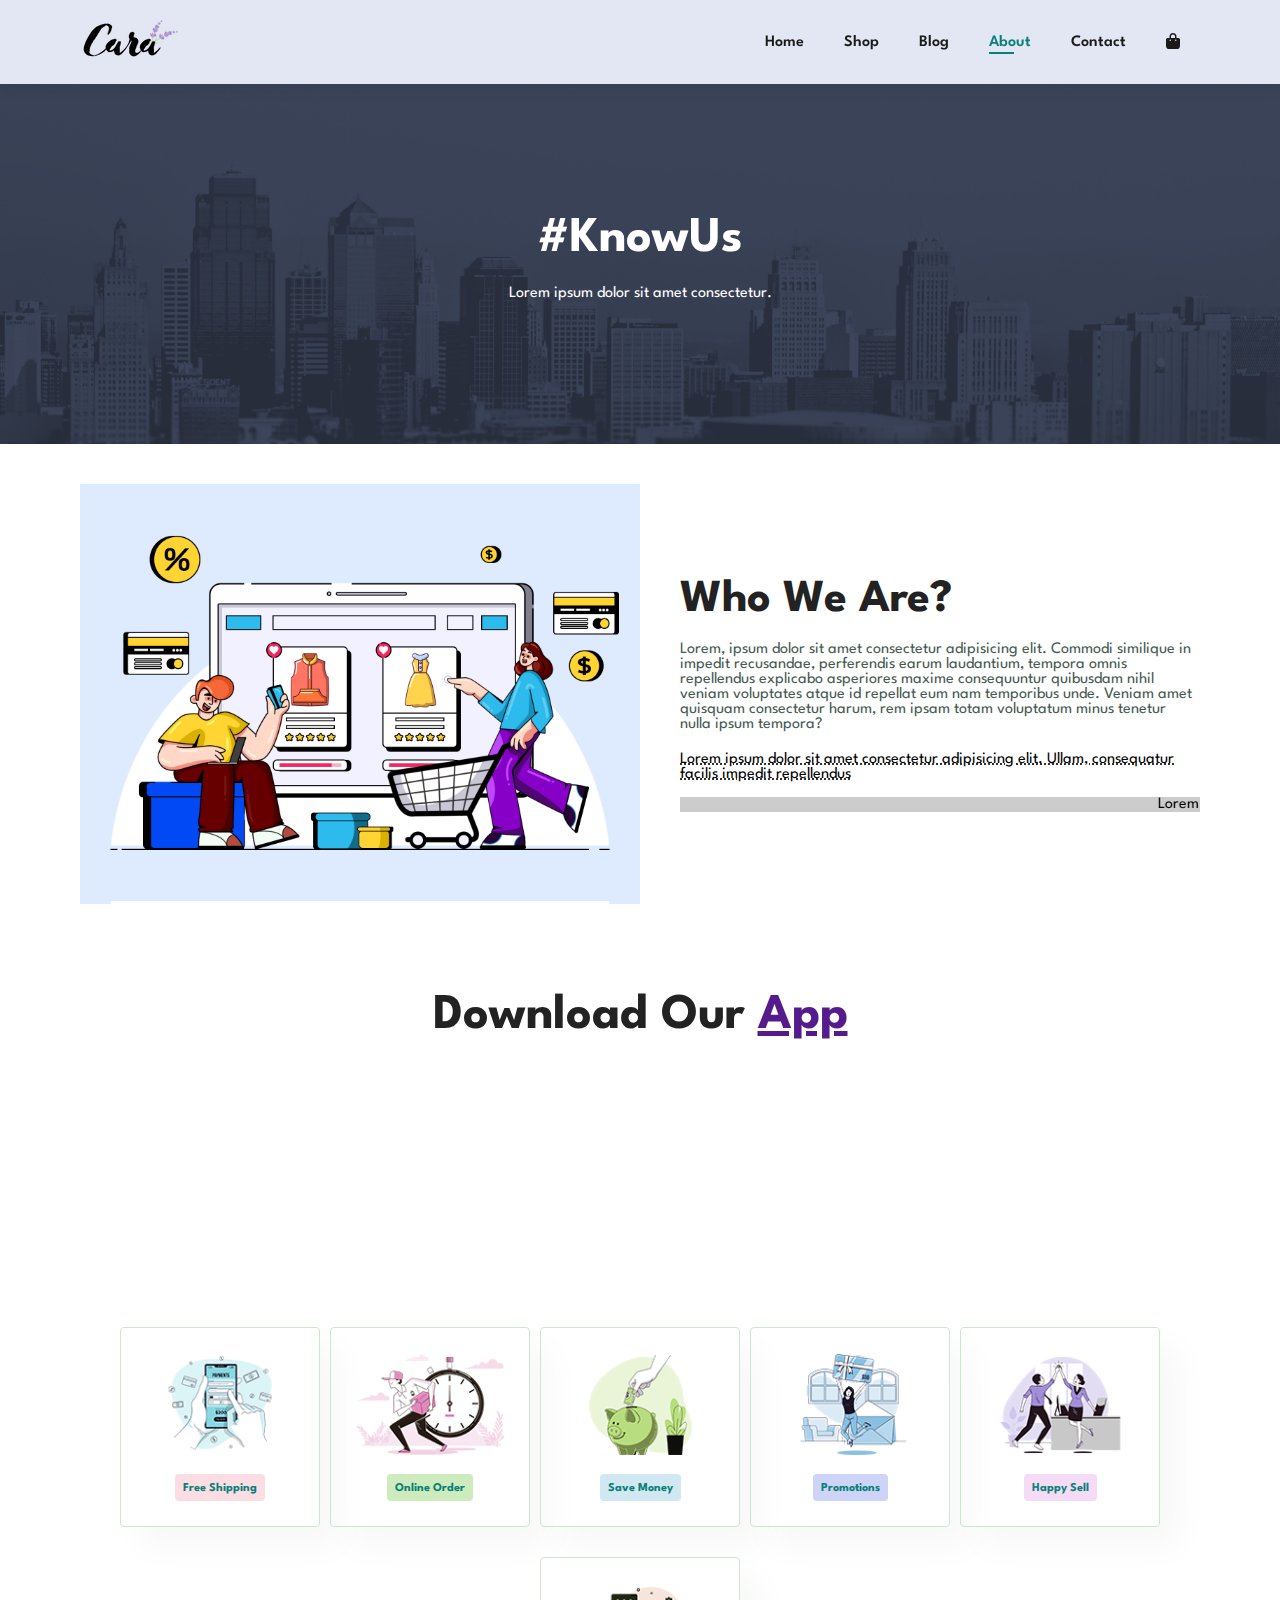
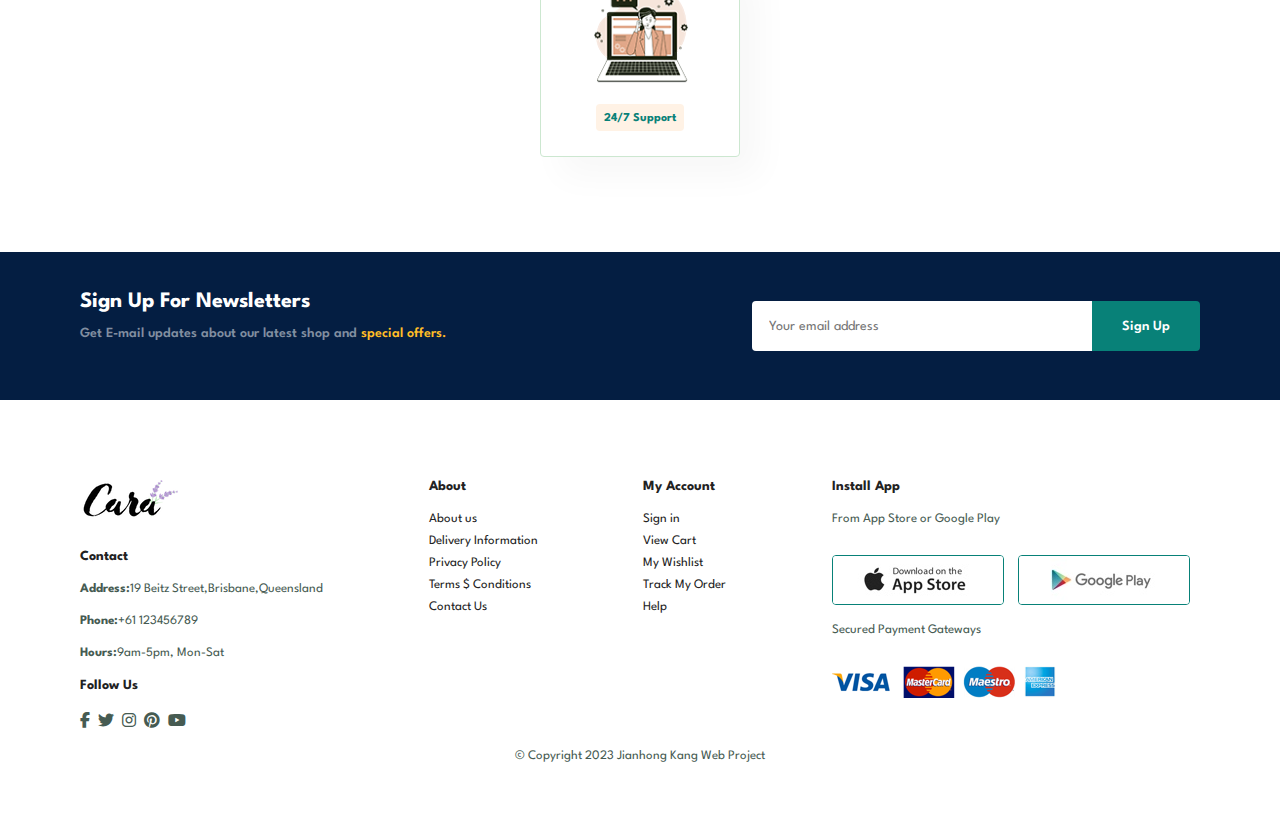
==== about.html @ f05ca439 "Updated Files" ====
<!DOCTYPE html>
<html lang="en">

    <head>
        <meta charset="UTF-8">
        <meta http-equiv="X-UA-Compatible" content="IE=edge">
        <meta name="viewport" content="width=device-width, initial-scale=1.0">
        <meta name="description" content="Welcome to Cala, we offer fasion and quality clothing at the best price in a sustainable way">
        <meta name="keywords" content="Cala,fashion,clothing,shopping">
        <title>Fasion and quality clothing at the best price | Cala AU</title>
        <link rel="stylesheet" href="style.css">
        <link rel="stylesheet" href="https://cdnjs.cloudflare.com/ajax/libs/font-awesome/6.2.1/css/all.min.css">
    </head>

    <body>
        <section id="header">
            <a href="#"><img src="./img/logo/logo.png" class="logo" alt=""></a>
        <div>
            <ul id="navbar">
                <li><a href="index.html">Home</a></li>
                <li><a href="shop.html">Shop</a></li>
                <li><a href="blog.html">Blog</a></li>
                <li><a class="active" href="about.html">About</a></li>
                <li><a href="contact.html">Contact</a></li>
                <li><a href="cart.html"><i id="lg-bag" class="fa fa-bag-shopping"></i></a></li>
                <a href="#"id="close"><i class="fa-solid fa-xmark"></i></a>
            </ul>
         </div>
         <div id="mobile">
            <a href="cart.html"><i class="fa fa-bag-shopping"></i></a>
            <i id="bar" class="fa-solid fa-bars"></i>
         </div>
        </section>

        <section id="page-header" class="about-header">
            <h1>#KnowUs</h1>
            <p>Lorem ipsum dolor sit amet consectetur.</p>
        </section>

        <section id="about-head" class="section-p1">
            <img src="./img/about/a6.jpg" alt="">
            <div>
                <h2>Who We Are?</h2>
                <p>
                    Lorem, ipsum dolor sit amet consectetur adipisicing elit. Commodi similique in impedit recusandae,
                    perferendis earum laudantium, tempora omnis repellendus explicabo asperiores maxime consequuntur
                    quibusdam nihil veniam voluptates atque id repellat eum nam temporibus unde. Veniam amet quisquam
                    consectetur harum, rem ipsam totam voluptatum minus tenetur nulla ipsum tempora?
                </p>
                <abbr title="">
                    Lorem ipsum dolor sit amet consectetur adipisicing elit. Ullam, consequatur facilis impedit
                    repellendus
                </abbr>
                <br><br>

                <marquee bgcolor="#ccc" loop="-1" scrollamount="5" width="100%">
                    Lorem ipsum dolor sit amet consectetur adipisicing elit. Omnis corrupti ad perspiciatis qui repellat
                    odit?
                </marquee>

            </div>

        </section>

        <section id="about-app" class="section-p1">
            <h1>Download Our <a href="">App</a></h1>
            <div class="video">
                <video loop muted autoplay src="./img/about/1.mp4"></video>
            </div>

        </section>
        
         
        <section id="feature" class="section-p1">
            <div class="fe-box">
                <img src="./img/features/f1.png">
                <h6>Free Shipping</h6>
            </div>
            <div class="fe-box">
                <img src="./img/features/f2.png">
                <h6>Online Order</h6>
            </div>
            <div class="fe-box">
                <img src="./img/features/f3.png">
                <h6>Save Money</h6>
            </div>
            <div class="fe-box">
                <img src="./img/features/f4.png">
                <h6>Promotions</h6>
            </div>
            <div class="fe-box">
                <img src="./img/features/f5.png">
                <h6>Happy Sell</h6>
            </div>
            <div class="fe-box">
                <img src="./img/features/f6.png">
                <h6>24/7 Support</h6>
            </div>
        </section>

        <section id="newsletter" class="section-p1 section-m1">
            <div class="newstext">
              <h4>Sign Up For Newsletters</h4>  
              <p>Get E-mail updates about our latest shop and <span> special offers.</span></p>
            </div>
            <div class="form">
                <input type="text" placeholder="Your email address">
                <button class="normal">Sign Up</button> 
            </div>
        </section>

        <footer id="footer" class="section-p1">
            <div class="col">
                <img class="logo" src="./img/logo/logo.png" alt="">
                <h4>Contact</h4>
                <p><strong>Address:</strong>19 Beitz Street,Brisbane,Queensland</p>
                <p><strong>Phone:</strong>+61 123456789</p>
                <p><strong>Hours:</strong>9am-5pm, Mon-Sat</p>
                <h4>Follow Us</h4>
                <div class="follow">
                    <i class="fa-brands fa-facebook-f"></i>
                    <i class="fa-brands fa-twitter"></i>
                    <i class="fa-brands fa-instagram"></i>
                    <i class="fa-brands fa-pinterest"></i>
                    <i class="fa-brands fa-youtube"></i>
                </div>
            </div>
            <div class="col">
                <h4>About</h4>
                <a href="#">About us</a>
                <a href="#">Delivery Information</a>
                <a href="#">Privacy Policy</a>
                <a href="#">Terms $ Conditions</a>
                <a href="#">Contact Us</a>
            </div>
            <div class="col">
                <h4>My Account</h4>
                <a href="#">Sign in</a>
                <a href="#">View Cart</a>
                <a href="#">My Wishlist</a>
                <a href="#">Track My Order</a>
                <a href="#">Help</a>
            </div>
            <div class="col install">
                <h4>Install App</h4>
                <p>From App Store or Google Play</p>
                <div class="row">
                <img src="./img/pay/app.jpg" alt="">
                <img src="./img/pay/play.jpg" alt="">
                </div>
                <p>Secured Payment Gateways </p>
                <img src="./img/pay/pay.png" alt="">
                </div>
                <div class="copyright">
                    <p>© Copyright 2023 Jianhong Kang Web Project</p>
                </div>
            </div>
        </footer>
        <script src="script.js"></script>

    </body>

</html>
---- style.css ----
@import url("https://fonts.googleapis.com/css2?family=Spartan:wght@100;200;300;400;500;600;700;800;900&display=swap");
* {
  margin: 0;
  padding: 0;
  box-sizing: border-box;
  font-family: "Spartan", sans-serif;
}

html {
  scroll-behavior: smooth;
}

/* Global Styles */

h1 {
  font-size: 50px;
  line-height: 64px;
  color: #222;
}

h2 {
  font-size: 46px;
  line-height: 54px;
  color: #222;
}

h4 {
  font-size: 20px;
  color: #222;
}

h6 {
  font-weight: 700;
  font-size: 12px;
}

p {
  font-size: 16px;
  color: #465b52;
  margin: 15px 0 20px 0;
}

.section-p1 {
  padding: 40px 80px;
}

.section-m1 {
  margin: 40px 0;
}

button.normal{
  font-size: 14px;
  font-weight: 600;
  padding: 15px 30px;
  color: #000;
  background-color: #fff;
  border-radius: 4px;
  cursor: pointer;
  border: none;
  outline: none;
  transition: 0.2s;
}
button.white{
  font-size: 13px;
  font-weight: 600;
  padding: 11px 18px;
  color: #fff;
  background-color: transparent;
  cursor: pointer;
  border: 1px solid #fff;
  outline: none;
  transition: 0.2s;
}
body {
  width: 100%;
}

/* Header Start */

#header{
  display: flex;
  align-items: center;
  justify-content: space-between;
  padding: 20px 80px;
  background: #e3e6f3;
  box-shadow: 0 5px 15px rgba(0,0,0,0.06);
  z-index: 999;
  position: sticky;
  top:0;
  left:0;
}
#navbar{
  display: flex;
  align-items: center;
  justify-content:center;
}
#navbar li{
  position: relative;
  list-style: none;
  padding: 0 20px;
}
#navbar li a{
  text-decoration: none;
  font-size: 16px;
  font-weight: 600;
  color: #1a1a1a;
  transition: 0.3s ease;
}
#navbar li a:hover,
#navbar li a.active{
  color: #088178;
}
#navbar li a.active::after,
#navbar li a:hover::after{
  position: absolute;
  content: "";
  width: 30%;
  height: 2px;
  background: #088178;
  position: absolute;
  bottom: -4px;
  left:20px; 
} 
#mobile{
  display: none;
  align-items: center;
}
#close{
  display: none;
}

/* Home Page */
#hero{
  background-image: url("./img/logo/hero4.png");
  background-size: cover;
  height: 90vh; 
  width: 100%;
  background-position: top 25% right 0;
  display: flex;
  flex-direction: column;
  align-items: flex-start;
  justify-content: center;
  padding: 0 80px;
}
#hero h4{
  padding-bottom: 15px;
}
#hero h1{
  color: #088178;
}
#hero button{
  background-image: url("./img/logo/button.png");
  background-color: transparent;
  color: #088178;
  border: 0;
  padding: 14px 80px 14px 65px;
  background-repeat:no-repeat;
  font-size: 15px;
  font-weight: 700;
  cursor: pointer;
}

/* feature page */
#feature {
  display: flex;
  flex-wrap: wrap;
  align-content: center;
  justify-content: center;
  align-items: center;
  
}
#feature .fe-box{
  width: 200px;
  text-align: center;
  padding: 25px 25px;
  margin: 15px 5px;
  box-shadow: 20px 20px 34px rgba(0,0,0,0.03);
  border: 1px solid #cce7d0;
  border-radius: 4px;
}
#feature .fe-box:hover{
  box-shadow: 10px 10px 54px rgba(70,62,221,0.1);
}
#feature .fe-box img{
  width: 100%;
  margin-bottom: 15px;
}
#feature .fe-box h6{
  display: inline-block;
  padding: 9px 8px 6px 8px;
  line-height: 1;
  border-radius: 4px;
  color: #088178;
  background-color: #fddde4;
}
#feature .fe-box:nth-child(2) h6{
  background-color: #cdebbc;
}
#feature .fe-box:nth-child(3) h6{
  background-color: #d1e8f2;
}
#feature .fe-box:nth-child(4) h6{
  background-color: #cdd4f8;
}
#feature .fe-box:nth-child(5) h6{
  background-color: #f6dbf6;
}
#feature .fe-box:nth-child(6) h6{
  background-color: #fff2e5;
}

/* Featured Products */
#products{
  text-align: center;
}
#products .pro-container{
  display: flex;
  justify-content: space-between;
  flex-wrap: wrap;
  padding-top: 20px;

}
#products .pro-item{
  position: relative;
  width: 23%;
  min-width: 250px;
  padding:10px 12px;
  border: 1px solid #cce7d0;
  border-radius: 25px;
  cursor: pointer;
  box-shadow: 20px 20px 30px rgba(0,0,0,0.02);
  margin: 15px 0;
  transition: 0.2s ease;
}
#products .pro-item:hover{
  box-shadow: 20px 20px 30px rgba(0,0,0,0.06);
}
#products .pro-item img{
  width: 100%;
  border-radius: 20px;
}
#products .des{
  text-align: start;
  padding: 10px 0;
}
#products .des span{
  color: #606063;
  font-size: 12px;
}
#products .des h5{
  padding: 7px 0 3px;
  color: #1a1a1a;
  font-size: 14px;
}
#products .star{
  font-size: 12px;
  color: rgb(243, 182, 25);
}
#products .des h4{
  padding-top: 7px;
  color:#088178;
  font-size: 15px;
  font-weight: 700;
}
#products .pro-item .cart{
  position: absolute;
  width: 40px;
  height: 40px;
  line-height: 40px;
  background-color: #e8f6ea;
  border-radius: 50px;
  font-weight: 600;
  color: #088178;
  border: 1px solid #cce7d0;
  bottom: 20px;
  right: 10px;
}
#banner{
  display: flex;
  flex-direction: column;
  justify-content: center;
  align-items: center;
  text-align: center;
  width: 100%;
  height: 40vh;
  background-image: url("./img/banner/b2.jpg");
  background-size: cover;
  background-position: center;
}
#banner h4{
  padding-top:10px;
  color: #fff;
  font-size: 16px;
  font-weight: 700;
}
#banner h2 {
  color: #fff;
  font-size: 30px;
  padding: 5px 0;
}
#banner h2 span{
  color: #ef3636;
}
#banner button:hover{
 background-color: #088178;
 color: #fff;
}
#sm-banner{
 display: flex;
 flex-wrap: wrap;
 justify-content: space-between;
}
#sm-banner .banner-box{
  display: flex;
  flex-direction: column;
  justify-content: center;
  align-items: flex-start;
  background-image: url("./img/banner/b17.jpg");
  min-width: 580px;
  height: 50vh;
  background-size: cover;
  background-position: center;
  padding: 30px;
  margin-bottom: 20px;
}
#sm-banner .banner-box h4{
  color: #fff;
  font-size: 20px;
  font-weight: 300;
}
#sm-banner .banner-box h2{
  color: #fff;
  font-size: 28x;
  font-weight: 800;
}
#sm-banner .banner-box p{
  color: #fff;
  font-size: 14x;
  font-weight: 500;
  padding-bottom: 15px;
}
#sm-banner .banner-box:hover button{
  background: #088178;
  border: 1px solid #088178;
 }
 #sm-banner .banner-box2{
  background-image: url("./img/banner/b10.jpg");
}

#banner3{
  display: flex;
  flex-wrap: wrap;
  justify-content: space-between;
  padding: 0 80px;
}
#banner3 h2{
  color: #fff;
  font-weight: 900;
  font-size: 20px;
}
#banner3 h3{
  color: #ec544e;
  font-weight: 800;
  font-size: 15px;
}
#banner3 .banner-box{
  display: flex;
  flex-direction: column;
  justify-content: center;
  align-items: flex-start;
  background-image: url("./img/banner/b7.jpg");
  min-width: 30%;
  height: 30vh;
  background-size: cover;
  background-position: center;
  padding: 20px;
  margin-bottom: 20px;
}
#banner3 .banner-box3{
  background-image: url("./img/banner/b4.jpg");
}
#banner3 .banner-box4{
  background-image: url("./img/banner/b18.jpg");
}

/* Newsletter Section */
#newsletter{
  display: flex;
  flex-wrap: wrap;
  justify-content: space-between;
  align-items: center;
  background-image: url("./img/banner/b14.jpg");
  background-repeat: no-repeat;
  background-position: 20% 30% ;
  background-color: #041e42;
}
#newsletter h4{
  font-size: 22px;
  font-weight: 700;
  color: #fff;
}
#newsletter p{
  font-size: 14px;
  font-weight: 600;
  color: #818ea0;
}
#newsletter p span{
  color: #ffbd27;
}
#newsletter .form{
  display: flex;
  width: 40%;
}
#newsletter input{
  width: 100%;
  height: 3.125rem;
  padding: 0 1rem;
  font-size: 14px;
  border: 1px solid transparent;
  border-radius: 4px;
  outline: none;
  border-top-right-radius: 0;
  border-bottom-right-radius: 0;
}
#newsletter button{
  background-color: #088178;
  color: #fff;
  white-space: nowrap;
  border-top-left-radius: 0;
  border-bottom-left-radius: 0;
}

/* footer section */

footer{
  display: flex;
  flex-wrap: wrap;
  justify-content: space-between;
}
footer .col{
  display: flex;
  flex-direction: column;
  align-items: flex-start;
  margin-bottom: 20px;
}
footer .logo{
  margin-bottom: 30px;
}
footer h4{
  font-size: 14px;
  padding-bottom: 20px;
}
footer p{
  font-size: 13px;
  margin: 0 0 20px 0;
}
footer a{
  font-size: 13px;
  text-decoration: none;
  color: #222;
  margin-bottom: 10px;
}
footer .install .row img{
  border: 1px solid #088178;
  border-radius: 4px;
}
footer .install img{
  margin: 10px 10px 15px 0;
}
footer .follow i{
  color: #465b52;
  padding-right: 4px;
  cursor: pointer;
}
footer .follow i:hover,
footer .col a:hover{
 color: #088178;
}
footer .copyright{
  width: 100%;
  text-align: center;
}


/*Shop Page */
#page-header{
  display: flex;
  justify-content: center;
  text-align: center;
  flex-direction: column;
  padding: 14px;
  height: 40vh;
  background-image: url(./img/banner/b1.jpg);
  background-repeat: no-repeat;
  background-size: cover;
}
#page-header h1,
#page-header p{
color: #fff;
}
#pagination{
  text-align: center;
}
#pagination a{
  text-decoration: none;
  background-color: #088178;
  padding: 15px 20px;
  border-radius: 4px;
  color:#fff;
  font-weight: 699;
}
#pagination a i{
font-size: 16px;
font-weight: 600;
}

/* single product*/
#prodetails{
  display: flex;
  margin-top: 20px;
}
#prodetails .single-pro-img{
  width: 40%;
  margin-right: 50px;
}
.small-img-group{
  display: flex;
  justify-content: space-between;
}
.small-img-col{
  flex-basis: 24%;
  cursor: pointer;
}
#prodetails .single-pro-details{
  width: 50%;
  padding-top: 30px;
}
#prodetails .single-pro-details h4{
  padding:40px 0 20px 0;
}
#prodetails .single-pro-details h2{
  font-size: 26px;
}
#prodetails .single-pro-details select{
  display: block;
  padding: 5px 10px;
  margin-bottom: 15px;
}
#prodetails .single-pro-details input{
  width: 50px;
  height: 47px;
  padding-left: 10px;
  font-size: 16px;
  margin-right: 10px;
}
#prodetails .single-pro-details input:focus{
  outline: none;
}
#prodetails .single-pro-details button{
  background-color: #088178;
  color: #fff;
}
.single-pro-details span{
  line-height: 25px;
}
/* blog page */
#page-header.blog-header{
background-image: url("./img/banner/b19.jpg");
}
#blog{
  padding: 150px 150px 0 150px;
}
#blog .blog-box{
  display: flex;
  align-items: center;
  width: 100%;
  position: relative;
  padding-bottom: 90px;
}
#blog .blog-img{
  width: 50%;
  margin-right: 40px;
}
#blog img{
  width: 100%;
  height: 300px;
  object-fit: cover;
}
#blog .blog-content{
  width: 50%;

}
#blog .blog-content a{
  text-decoration: none;
  font-size: 11px;
  font-weight: 700;
  color: #000;
  position: relative;
  transition: 0.3s;
}
#blog .blog-content a::after{
  content: "";
  width: 50px;
  height: 1px;
  background-color: #000;
  position: absolute;
  top: 4px;
  right: -60px;
}
#blog .blog-content a:hover{
  color: #088178;
}
#blog .blog-content a:hover::after{
  background-color: #088178;
}
#blog .blog-box h1{
  position: absolute;
  top:-40px;
  left: 0;
  font-size: 70px;
  font-weight: 700;
  color: #c9cbce;
  z-index: -9;
}

/* about page */

#page-header.about-header{
  background-image: url("./img/about/banner.png");
}
#about-head{
  display: flex;
  align-items: center;
}
#about-head img{
  width: 50%;
  height: auto;
}
#about-head div{
  padding-left: 40px;
}
#about-app{
   text-align: center;
}
#about-app .video{
  width: 70%;
  height: 100%;
  margin: 30px auto 0;
 
}
#about-app .video video{
  width: 100%;
  height: 100%;
  border-radius: 20px;
}

/* contact page */

#contact-details
{
  display: flex;
  align-items: center;
  justify-content: space-between;
}
#contact-details .details{
  width: 40%;
}
#contact-details .details span,
#form-details form span{
  font-size: 12px;
}
#contact-details .details h2,
#form-details form h2{
  font-size: 26px;
  font-weight: 700;
  line-height: 35px;
  padding: 20px 0;
}
#contact-details .details h3{
  font-size: 20px;
  padding-bottom: 15px;
}
#contact-details .contact-info li{
 list-style: none;
 display: flex;
 padding: 10px 0;
}
#contact-details .contact-info li i{
  font-size: 14px;
  padding-right: 22px;
 }
 #contact-details .contact-info li p{
  font-size: 14px;
  margin: 0;
 }
 #contact-details .map {
  width: 55%;
  height: 400px;
 }
 #contact-details .map iframe{
  width: 100%;
  height: 100%;
 }
 
#form-details {
  display: flex;
  justify-content: space-between;
  margin: 30px;
  padding: 80px;
  border: 2px  solid #e1e1e1;
}

#form-details form{
  width: 65%;
  display: flex;
  flex-direction: column;
  align-items: flex-start;
}
#form-details form input,
#form-details form textarea{
    width: 100%;
    padding: 12px 15px;
    outline: none;
    margin-bottom: 20px;
    border: 1px solid #e1e1e1;
}
#form-details form button {
  background-color: #088178;
  color: white;
}
#form-details .people div{
  padding-bottom: 25px;
  display: flex;
  align-items: flex-start;
}
#form-details .people div img{
  width: 65px;
  height: 65px;
  object-fit: cover;
  margin-right: 15px;
}

#form-details .people div p {
  margin: 0;
  font-size: 13px;
  line-height: 25px;
}

#form-details .people div p span {
  display: block;
  font-size: 16px;
  font-weight: 600;
  color: #000;
  }

  /* cart page  */
#cart {
    overflow: auto;
  }
#cart table{
  width: 100%;
  border-collapse: collapse;  
  table-layout: fixed;
  white-space: nowrap;
}
#cart table img{
 width: 70px;
}
#cart table td:nth-child(1){
  width: 100px;
  text-align: center;
}
#cart table td:nth-child(2){
  width: 150px;
  text-align: center;
}
#cart table td:nth-child(3){
  width: 250px;
  text-align: center;
}
#cart table td:nth-child(4),
#cart table td:nth-child(5),
#cart table td:nth-child(6){
  width: 150px;
  text-align: center;
}
#cart table td:nth-child(5) input {
  width: 70px;
  padding: 10px 5px 10px 15px;
}
#cart table thead {
  border: 1px solid #e2e9e1;
  border-left: none;
  border-right: none;
}
#cart table thead td {
  font-weight: 700;
  text-transform: uppercase;
  font-size: 13px;
  padding: 18px 0;
}
#cart table tbody tr td {
  padding-top: 15px;
}

#cart table tbody td {
  font-size: 13px;
} 
#cart-add{
  display: flex;
  flex-wrap: wrap;
  justify-content: space-between;
}
#coupon {
  width: 50%;
  margin-bottom: 30px;
}
#coupon h3,
#subtotal h3 {
  padding-bottom: 15px;
}
#coupon input {
  padding: 10px 20px;
  outline: none;
  width: 60%;
  margin-right: 10px;
  border: 1px solid #e2e9e1;
}
#coupon button ,
#subtotal button{
    background-color: #088178;
    color: white;
    padding: 12px 20px;
}
#subtotal {
  width: 50%;
  margin-bottom: 30px;
  border: 1px solid #e2e9e1;
  padding: 30px;
}
#subtotal table {
  border-collapse: collapse;       
  width: 100%;
  margin-bottom: 20px;
  }
  #subtotal table td {
  width: 50%;
  border: 1px solid #e2e9e1;
  padding: 10px;
  font-size: 13px;
  }



/* Start Responsive "Media Query" */

@media (max-width:820px) {
  .section-p1 {
    padding: 40px 40px;
  }
  #navbar {
    display: flex;
    flex-direction: column;
    align-items: flex-start;
    justify-content:flex-start;
    position: fixed; 
    top:0;
    right: -300px; 
    height: 100vh;
    width: 300px; 
    background-color: #e3e6f3;
    box-shadow: 0 40px 60px rgba(0,0,0,0.1);
    padding:  80px 0 0 10px;
    transition: 0.3s; 
 } 
#navbar li {
  margin-bottom: 25px;
}
#navbar.active{
  right: 0px;
}
#mobile{
  display: flex;
  align-items: center;
}
#mobile i{
  color: #1a1a1a;
  font-size: 24px;
  padding-left: 20px;
  } 
  #close{
    display: initial;
    position: absolute;
    top: 30px;
    left: 30px;
    color: #222;
    font-size: 24px;
  }
  #lg-bag{
    display: none;
  }
  #hero{
    height: 70vh;
    padding: 0 80px;
    background-position: top 30% right 30%;
  }
  #feature{
    justify-content: center;
  }
  #feature .fe-box{
    margin: 15px 15px;
  }
  #products .pro-container{
    justify-content: center;
  }
  #products .pro-item{
    margin: 15px;
  }
  #banner{
    height: 20vh;
  }
  #sm-banner .banner-box{
    min-width: 100%;
    height: 30vh;
 }
 #sm-banner .banner-box2{
  margin-top: 20px;
}
  #banner3{
    padding: 0 40px;
  }
  #banner3 .banner-box{
    width: 28%;
}
#newsletter .form {
  width: 70%;
}

/* contact page */
#form-details {
  padding: 40px;
}

#form-details form {
  width: 50%;
}



}

 @media (max-width:477px) {
  .section-p1 {
    padding: 20px;
  }
  #header{
    padding: 10px 30px;
  }
  h1 {
    font-size: 38px;
  }
  h2 {
    font-size: 32px;
  }
  #hero {
    padding: 0 20px;
    background-position: 55%;
}
#feature{
  justify-content: space-between;
}
#feature .fe-box{
  width: 155px;
  margin: 0 0 15px 0;
}
#products .pro-item{
  width:100%;
}
#banner{
  height: 40vh;
}
#sm-banner .banner-box{
  height: 40vh;
}
#sm-banner .banner-box2{
  margin-top: 20px;
}
#banner3 {
  padding: 0 20px;
}
#banner3 .banner-box {
  width: 100%;
}
#newsletter{
  padding:  40px 20px;
}
#newsletter .form {
  width: 100%;
}
footer .copyright {
  text-align: start;
}

/* single product*/
#prodetails{
  display: flex;
  flex-direction: column;
}
#prodetails .single-pro-img {
  width: 100%;
  margin-right: 0px;
}
#prodetails .single-pro-details{
  width: 100%;
}

/* blog page */
#blog{
  padding: 100px 20px 0 20px;
}
#blog .blog-box{
  display: flex;
  flex-direction: column;
  align-items: flex-start;
}
#blog .blog-img{
  width: 100%;
  margin-right: 0px;
  padding-bottom: 10px;
}
#blog .blog-content{
  width: 100%;
 }

 /* about page */
 #about-head {
  flex-direction: column;
}
#about-head img {
  width: 100%;
  margin-bottom: 20px;
}
#about-head div {
  padding-left: 0px;
}
#about-head div h2{
  text-align: center;
}

/* contact page */
#contact-details {
  flex-direction: column;
}
#contact-details .details {
  width: 100%;
  margin-bottom: 30px;
}
#contact-details .map {
  width: 100%;
}
#form-details {
  margin: 10px;
  padding: 30px 10px;
  flex-wrap: wrap;
}

#form-details form {
  width: 100%;
  margin-bottom: 30px;
}

/* cart page */
#cart-add {
  flex-direction: column;
}
#coupon {
  width: 100%;
}
#subtotal {
  width: 100%;
  padding: 20px;
}

}
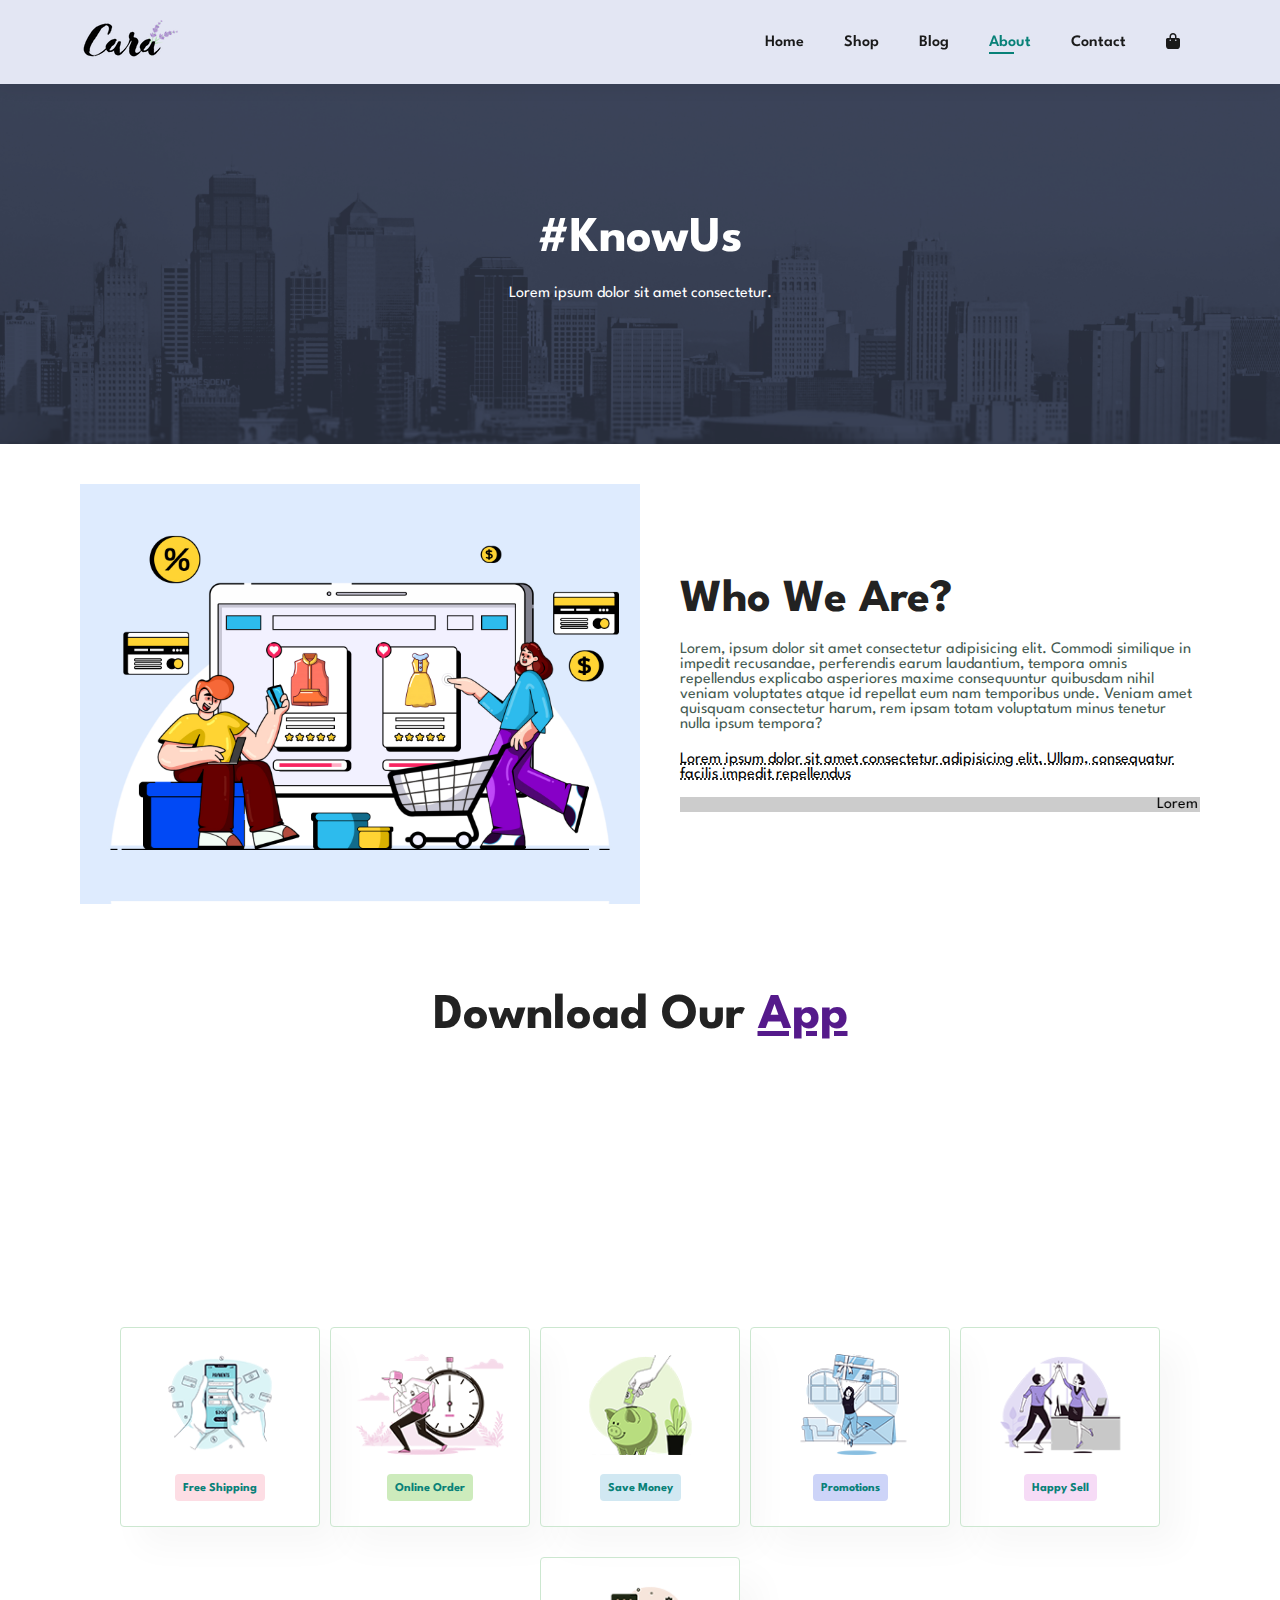
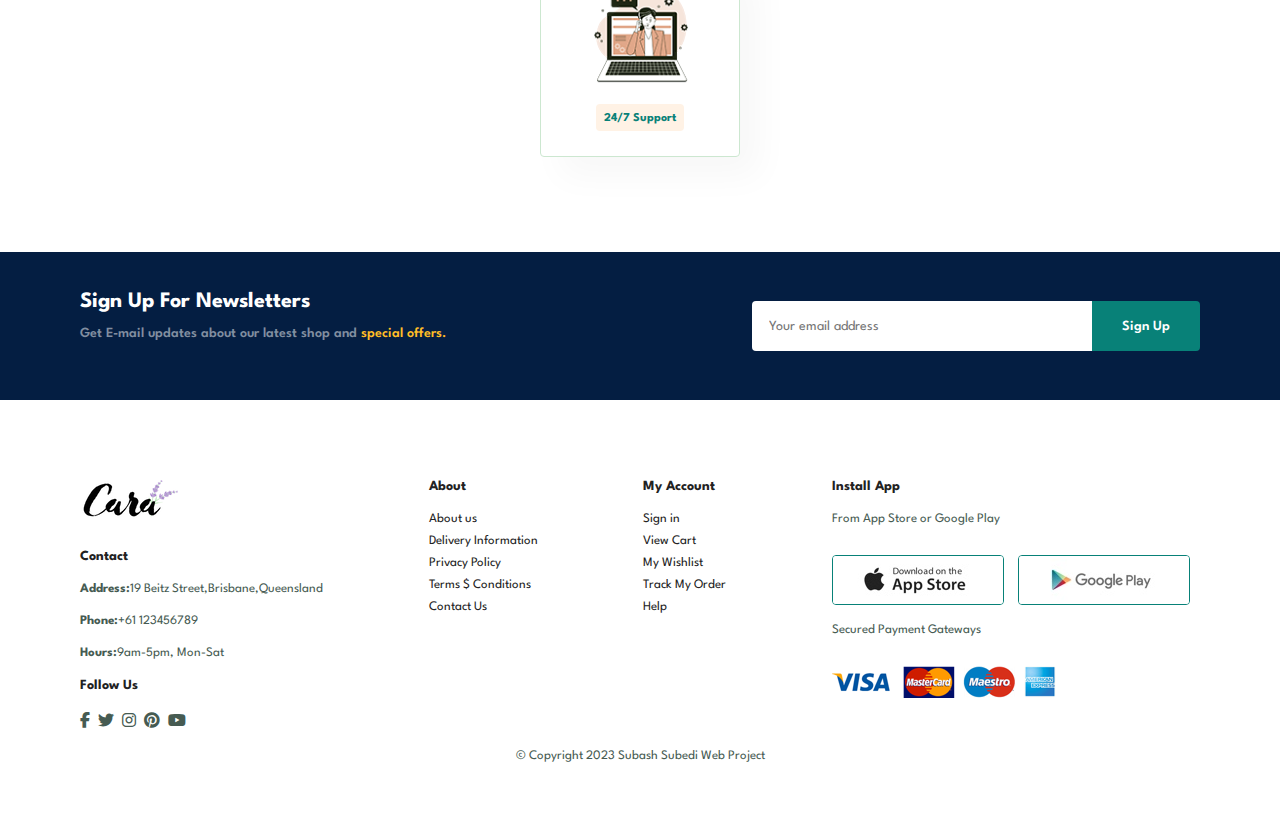
==== commit 28a20214: "Update about.html" ====
--- a/about.html
+++ b/about.html
@@ -152,7 +152,7 @@
                 <img src="./img/pay/pay.png" alt="">
                 </div>
                 <div class="copyright">
-                    <p>© Copyright 2023 Jianhong Kang Web Project</p>
+                    <p>© Copyright 2023 Subash Subedi Web Project</p>
                 </div>
             </div>
         </footer>
